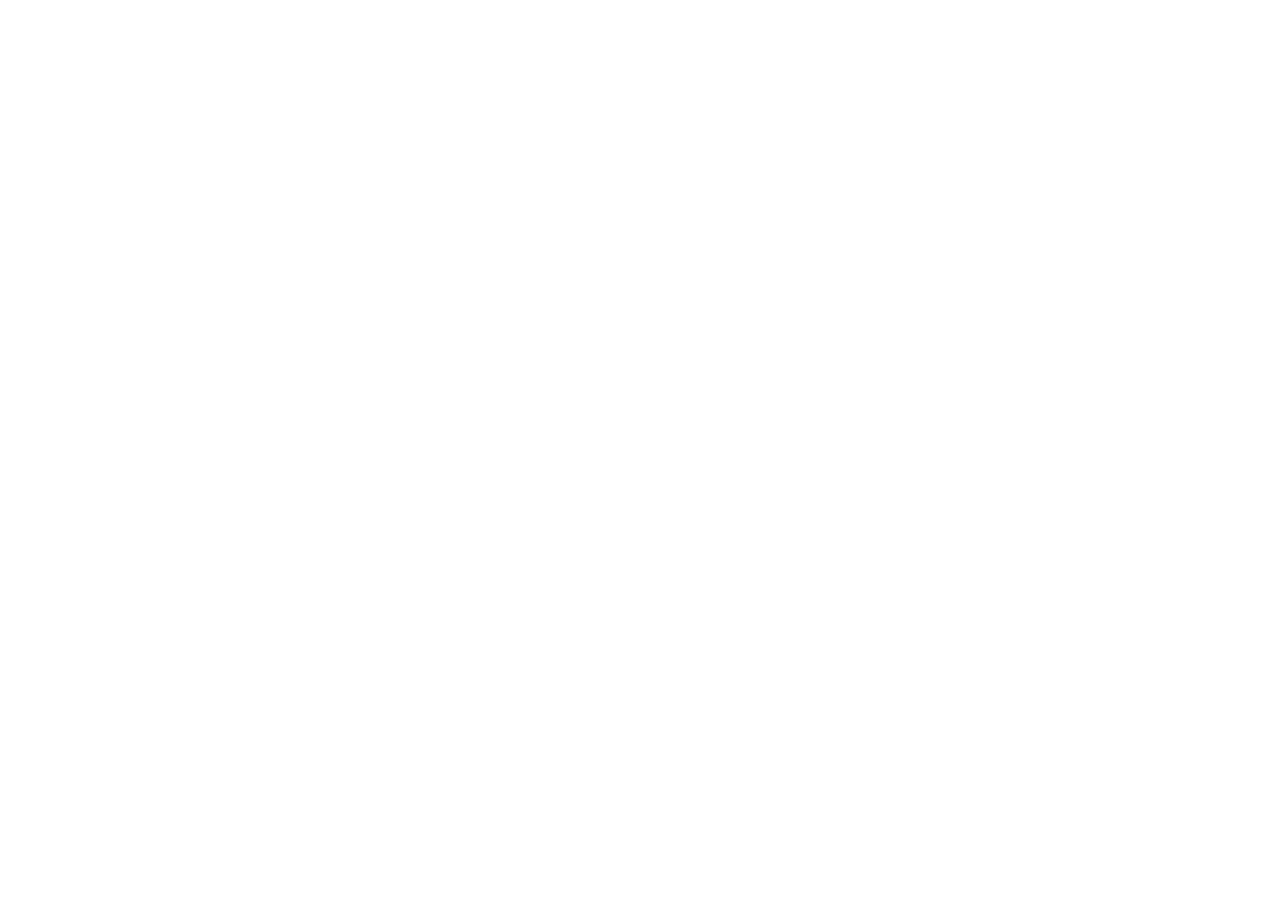
==== index.html @ 37338e55 "First Day" ====
<!doctype html>
<html lang="en">
<head>
    <meta charset="UTF-8">
    <meta name="viewport"
          content="width=device-width, user-scalable=no, initial-scale=1.0, maximum-scale=1.0, minimum-scale=1.0">
    <meta http-equiv="X-UA-Compatible" content="ie=edge">
    <title>Document</title>
    <link rel="stylesheet" href="./css/styles.css">
</head>
<body>


<script src="./js/scripts.js"></script>
</body>
</html>
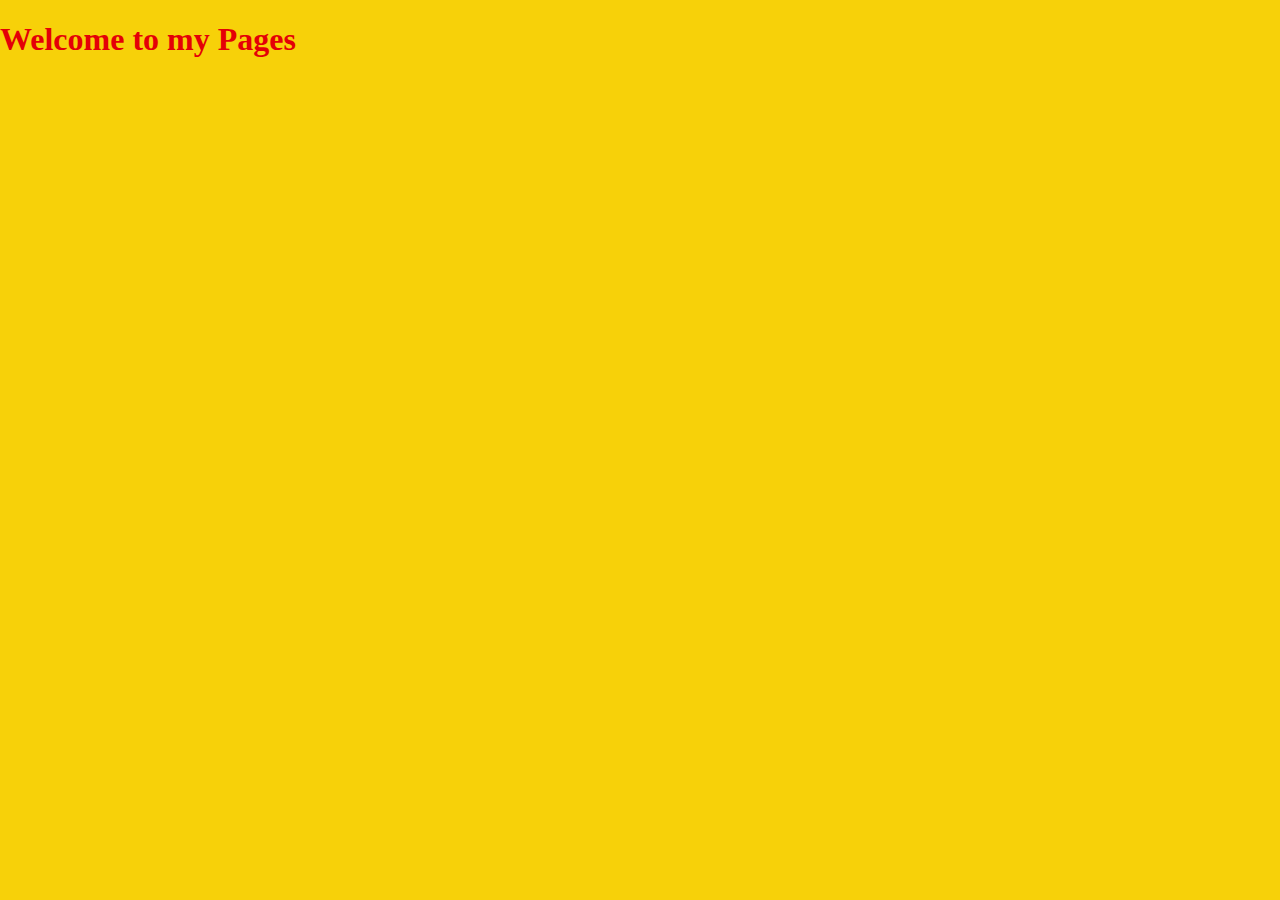
==== commit 41ffa464: "Another 2 day update" ====
--- a/index.html
+++ b/index.html
@@ -5,12 +5,14 @@
     <meta name="viewport"
           content="width=device-width, user-scalable=no, initial-scale=1.0, maximum-scale=1.0, minimum-scale=1.0">
     <meta http-equiv="X-UA-Compatible" content="ie=edge">
-    <title>Document</title>
+    <title>Javascript Class One</title>
+    <!--This is my style sheet-->
     <link rel="stylesheet" href="./css/styles.css">
 </head>
 <body>
 
-
+    <h1>Welcome to my Pages</h1>
+    <!--This is my scripts file-->
 <script src="./js/scripts.js"></script>
 </body>
 </html>--- a/css/styles.css
+++ b/css/styles.css
@@ -0,0 +1,262 @@
+/* UNIVERSALS */
+body, html {
+    padding: 0;
+    margin: 0;
+    position: relative;
+    top: 0;
+    left: 0;
+    right: 0;
+    bottom: 0;
+}
+
+html {
+    background-color: #F7D109;
+}
+
+main, aside {
+    font-size: 1.5em;
+}
+
+a {
+    color: #333;
+    font-weight: bold;
+}
+
+h1, h2, h3, h4, h5, h6 {
+    color: #e40007;
+}
+
+a:hover {
+    text-decoration: none;
+    color: #e40007;
+}
+
+ul {
+    list-style: none;
+}
+
+.bulleted-points {
+    list-style-type: circle;
+}
+
+.dashed-list {
+    list-style-type: square;
+}
+
+.text-bold {
+    font-weight: bold;
+}
+
+pre {
+    background-color: #000;
+    color: #fff;
+    display: flex;
+    align-items: center;
+}
+
+code {
+    float: left;
+}
+
+.highlight-circle {
+    display: inline-block;
+    height: 20px;
+    width: 20px;
+    border-radius: 50%;
+    border: 1px solid #e40007;
+    animation: fade-in infinite 3s;
+    padding-left: 4px;
+}
+
+.highlight-block {
+    background-color: yellow;
+    color: #e40007;
+    animation: fade-in infinite 3s;
+}
+
+.container, .container-fluid {
+    padding-bottom: 160px;
+}
+/* JS HELPERS */
+.header-fixed {
+    position: fixed;
+    top: 0;
+    left: 0;
+    right: 0;
+    animation: roll-down .2s ease-in;
+    z-index: 10;
+}
+
+.header-relative {
+    position: relative;
+    animation: fade-in .4s ease-in;
+}
+
+.js-link {
+    font-weight: bold
+}
+
+.js-link:hover {
+    cursor: pointer;
+    color: #e40007;
+}
+
+/* HEADER */
+header {
+    display: flex;
+    align-items: center;
+    justify-content: space-between;
+    background-color: #eee;
+}
+
+.logo {
+    background-color: #e40007;
+    border-radius: 50%;
+    height: 105px;
+    width: 105px;
+    animation: color-swirl 2s ease-in-out;
+}
+
+.logo a {
+    font-size: 1.75em;
+    color: #fff;
+    height: 100%;
+    width: 100%;
+    display: flex;
+    justify-content: center;
+    align-items: center;
+}
+
+.nav {
+    font-weight: bold;
+}
+
+.navbar-default {
+    background-color: #eee;
+    border: none;
+}
+
+.open .dropdown-menu {
+    position: fixed;
+    right: 9px;
+    top: 50px;
+    left: 86%;
+}
+
+/* MAIN STYLES */
+.section main, .section aside{
+    margin-top: 2em;
+}
+
+aside {
+    color: #e40007;
+    text-align: center;
+}
+
+aside h2 {
+    margin-top: 0;
+}
+
+.outline ul li:first-child {
+    font-weight: bold;
+    font-size: 1.7em;
+}
+
+.section aside {
+    animation: from-top 1.5s ease-in-out;
+}
+
+.section main {
+    animation: from-right 1.5s ease-in-out;
+}
+
+.title {
+    animation: fade-in 2s ease-in-out;
+}
+
+.fade-1 {
+    animation: fade-in 6.5s ease-in-out infinite;
+    opacity: 0;
+}
+.fade-2 {
+    animation: fade-in 6.5s 4s ease-in-out infinite;
+    opacity: 0;
+}
+.fade-3 {
+    animation: fade-in 6.5s 8s ease-in-out infinite;
+    opacity: 0;
+}
+.fade-4 {
+    animation: fade-in 6.5s 10s ease-in-out infinite;
+    opacity: 0;
+}
+.fade-5 {
+    animation: fade-in 6.5s 12s ease-in-out infinite;
+    opacity: 0;
+}
+.fade-6 {
+    animation: fade-in 6.5s 14s ease-in-out infinite;
+    opacity: 0;
+}
+
+/* TAKE HOME */
+.take-home ul li a {
+    font-weight: bold;
+}
+
+/* ANIMATIONS */
+@keyframes from-top {
+    from {
+        opacity: 0;
+        position: relative;
+        top: -200px;
+        color: #eee;
+    }
+
+    to {
+        opacity: 1;
+        position: relative;
+        top: 0;
+    }
+}
+
+@keyframes from-right {
+    from {
+        opacity: .5;
+        right: -2000px;
+    }
+
+    to {
+        opacity: 1;
+        right: 0;
+    }
+}
+
+@keyframes fade-in {
+    from {
+        opacity: 0;
+    }
+    to {
+        opacity: 1;
+    }
+}
+
+@keyframes color-swirl {
+    from {
+        background-color: #F7D109;
+        transform: rotate(0deg);
+    }
+    to {
+        background-color: #e40007;
+        transform: rotate(360deg);
+    }
+}
+
+@keyframes roll-down {
+    from {
+        transform: translateY(-85px);
+    }
+    to {
+        transform: translateY(0px);
+    }
+}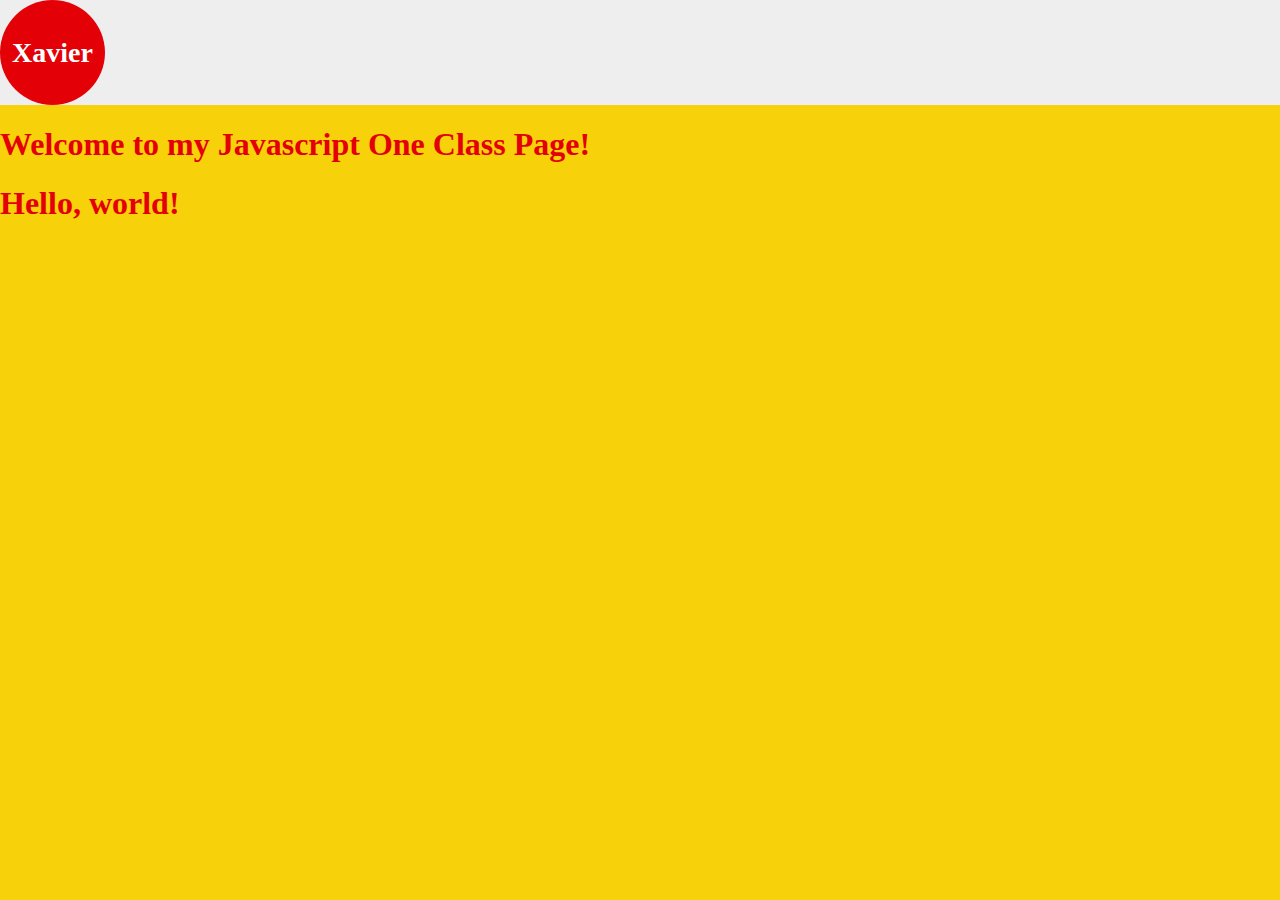
==== commit 7ec5a021: "Final Push for day 2" ====
--- a/index.html
+++ b/index.html
@@ -10,8 +10,10 @@
     <link rel="stylesheet" href="./css/styles.css">
 </head>
 <body>
-
-    <h1>Welcome to my Pages</h1>
+<header>
+    <div class="logo"><a href="index.html">Xavier</a></div>
+</header>
+    <h1>Welcome to my Javascript One Class Page!</h1>
     <!--This is my scripts file-->
 <script src="./js/scripts.js"></script>
 </body>
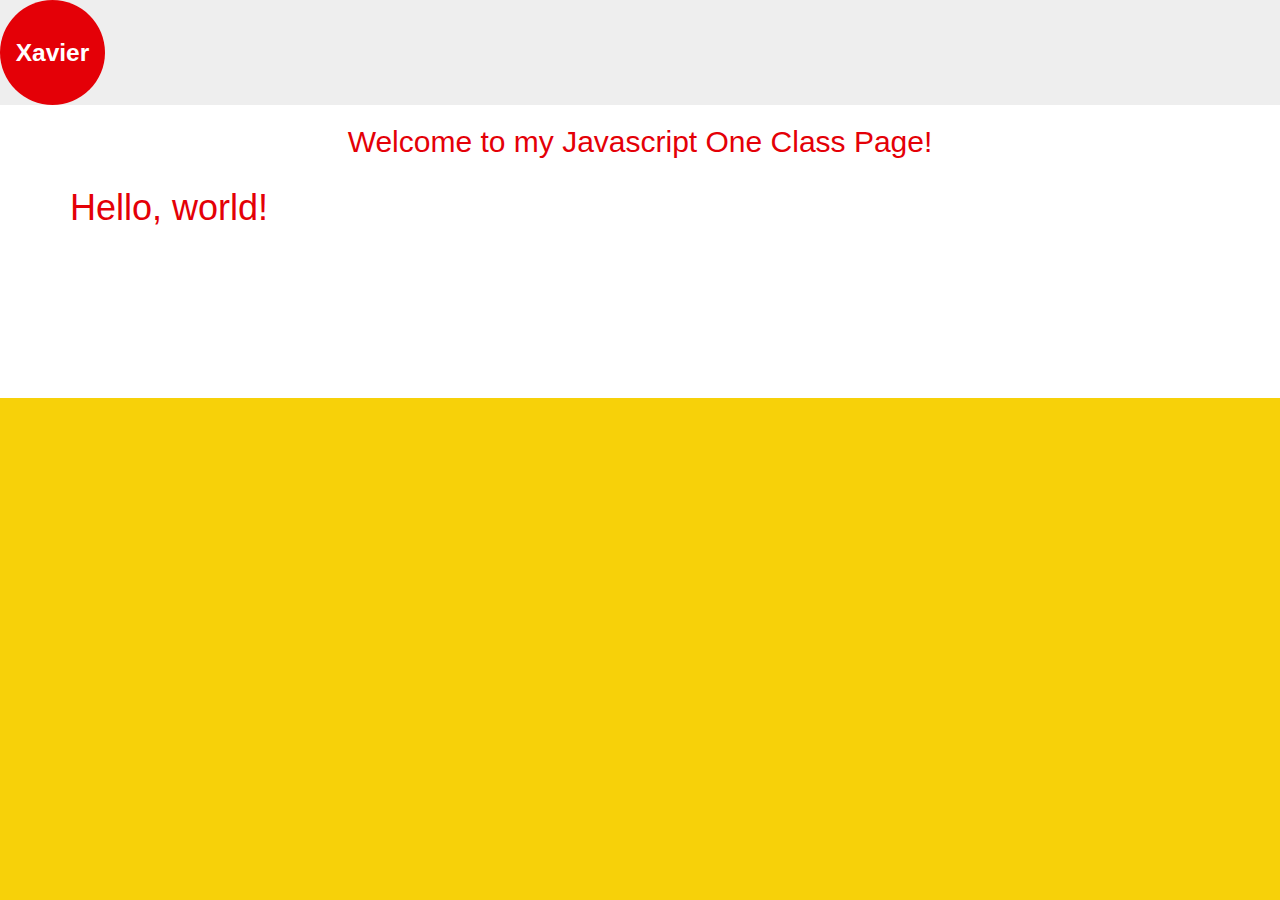
==== commit ae02df49: "OK, One more Push for day 2" ====
--- a/index.html
+++ b/index.html
@@ -7,14 +7,24 @@
     <meta http-equiv="X-UA-Compatible" content="ie=edge">
     <title>Javascript Class One</title>
     <!--This is my style sheet-->
-    <link rel="stylesheet" href="./css/styles.css">
+    <link rel="stylesheet" href="css/font-awesome.min.css">
+    <link rel="stylesheet" href="css/bootstrap.min.css">
+    <link rel="stylesheet" href="css/styles.css">
 </head>
 <body>
 <header>
     <div class="logo"><a href="index.html">Xavier</a></div>
+    <nav class="navbar navbar-default">
+    </nav>
 </header>
-    <h1>Welcome to my Javascript One Class Page!</h1>
+<div class="container">
+    <div class="row">
+        <div class="col-sm-12 text-center">
+            <h2>Welcome to my Javascript One Class Page!</h2>
+        </div>
+    </div>
     <!--This is my scripts file-->
 <script src="./js/scripts.js"></script>
+</div>
 </body>
 </html>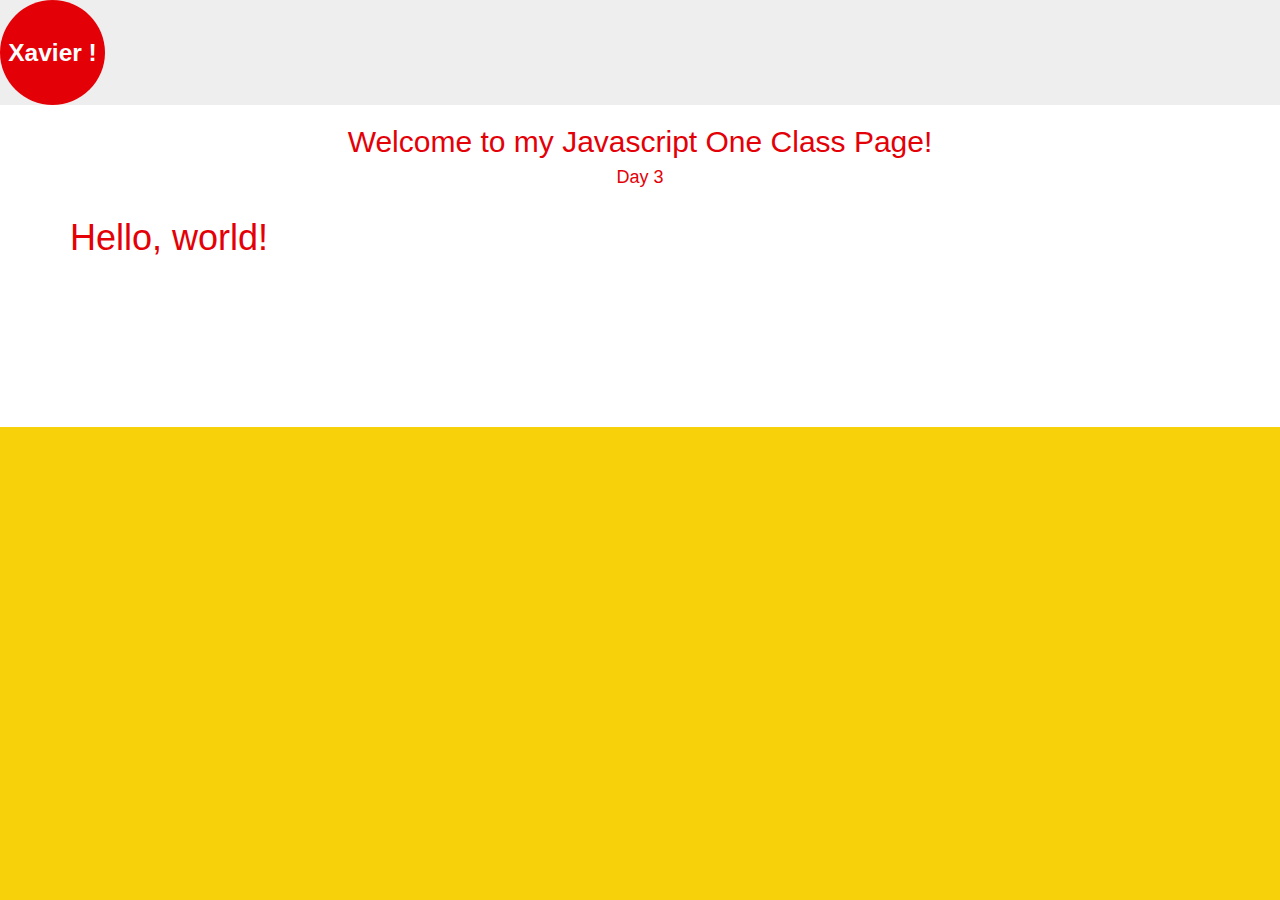
==== commit c95ad201: "My take home assignment" ====
--- a/index.html
+++ b/index.html
@@ -13,7 +13,7 @@
 </head>
 <body>
 <header>
-    <div class="logo"><a href="index.html">Xavier</a></div>
+    <div class="logo"><a href="index.html">Xavier !</a></div>
     <nav class="navbar navbar-default">
     </nav>
 </header>
@@ -21,7 +21,11 @@
     <div class="row">
         <div class="col-sm-12 text-center">
             <h2>Welcome to my Javascript One Class Page!</h2>
+            <h4>Day 3</h4>
         </div>
+        <!--<p>Am I too old to watch Star Wars?</p>-->
+        <p id="demo"></p>
+
     </div>
     <!--This is my scripts file-->
 <script src="./js/scripts.js"></script>
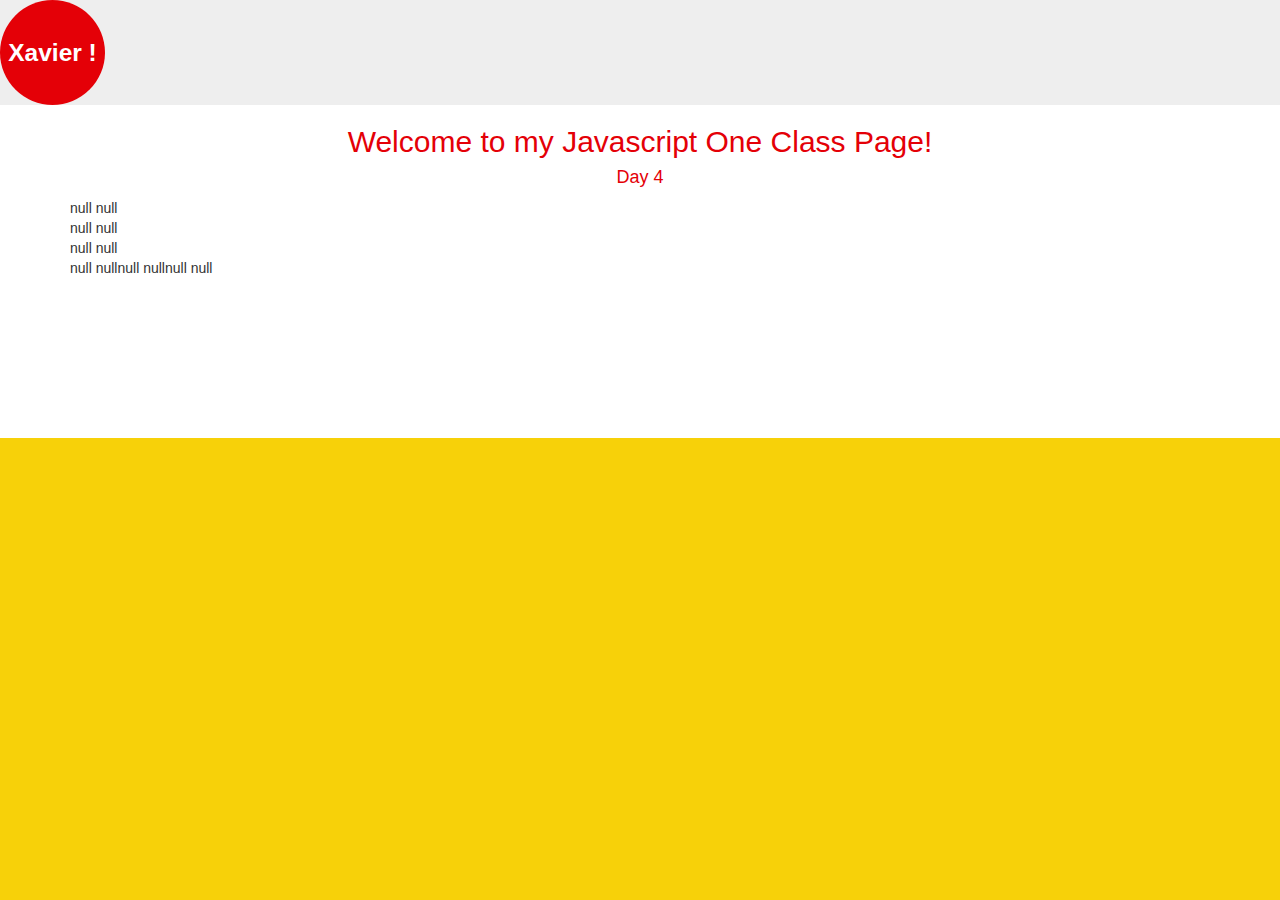
==== commit 124fc4c3: "Committed my Work" ====
--- a/index.html
+++ b/index.html
@@ -21,7 +21,7 @@
     <div class="row">
         <div class="col-sm-12 text-center">
             <h2>Welcome to my Javascript One Class Page!</h2>
-            <h4>Day 3</h4>
+            <h4>Day 4</h4>
         </div>
         <!--<p>Am I too old to watch Star Wars?</p>-->
         <p id="demo"></p>
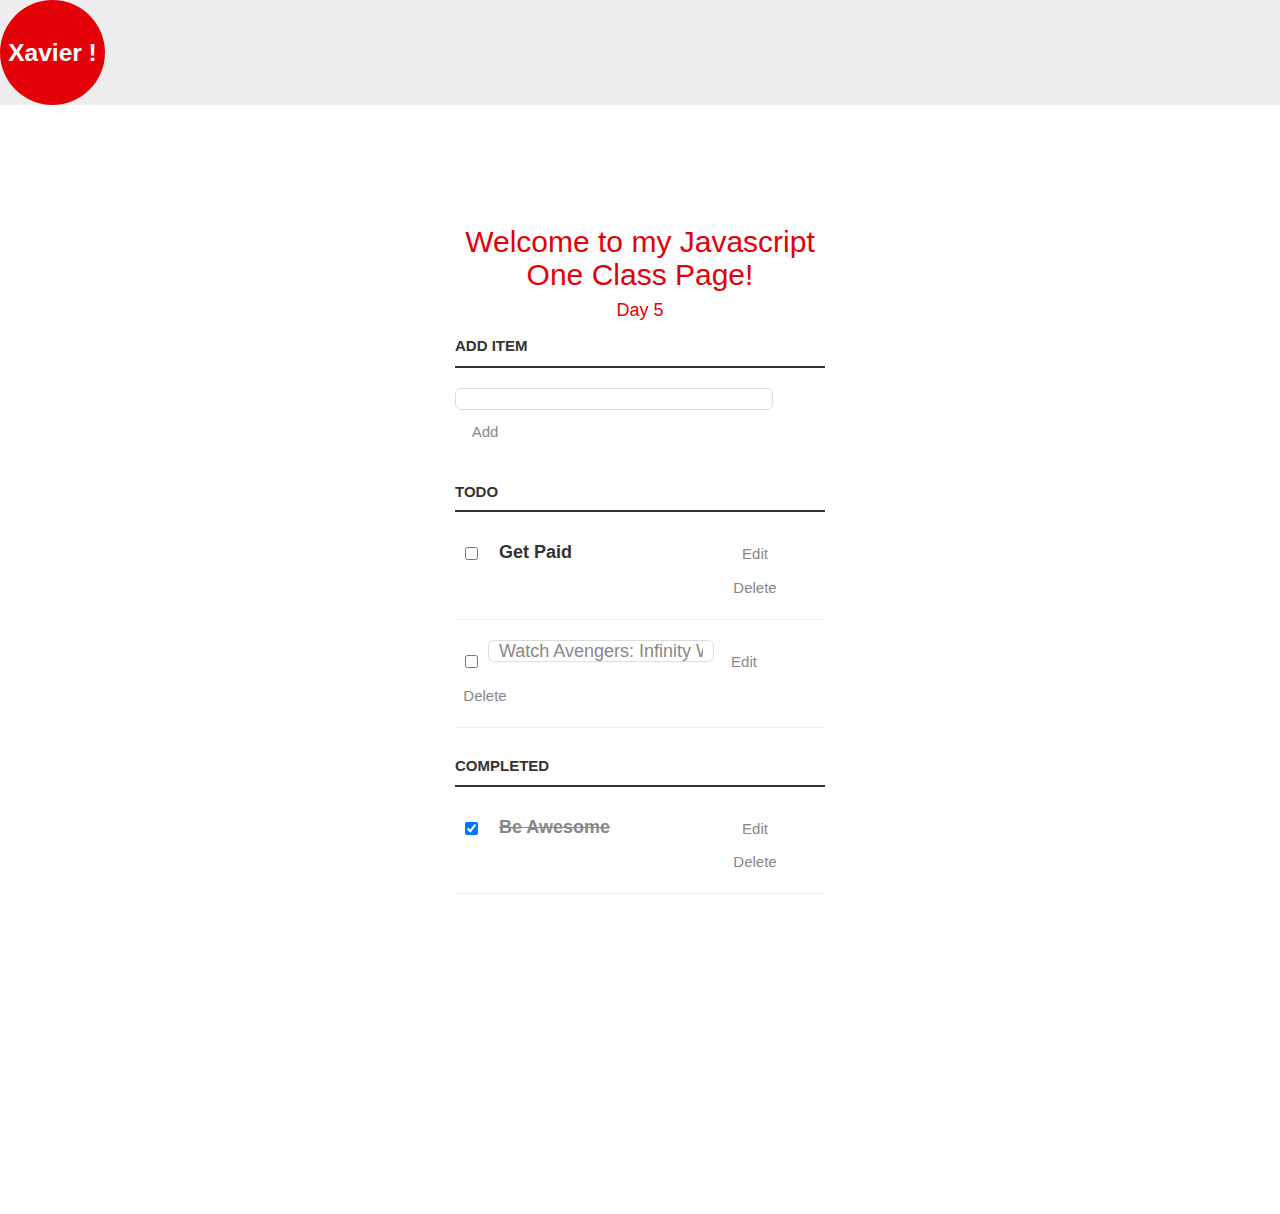
==== commit be5b628e: "Committed my Notes" ====
--- a/index.html
+++ b/index.html
@@ -21,12 +21,30 @@
     <div class="row">
         <div class="col-sm-12 text-center">
             <h2>Welcome to my Javascript One Class Page!</h2>
-            <h4>Day 4</h4>
+            <h4>Day 5</h4>
         </div>
-        <!--<p>Am I too old to watch Star Wars?</p>-->
-        <p id="demo"></p>
+        <!--<p id="demo"></p>-->
 
-    </div>
+        <!--Beginning of TODO list-->
+
+        <!-- Stack the columns on mobile by making one full-width and the other half-width -->
+        <div class="container">
+            <p>
+                <label for="new-task">Add Item</label><input id="new-task" type="text"><button>Add</button>
+            </p>
+
+            <h3>Todo</h3>
+            <ul id="incomplete-tasks">
+                <li><input type="checkbox"><label>Get Paid</label><input type="text"><button class="edit">Edit</button><button class="delete">Delete</button></li>
+                <li class="editMode"><input type="checkbox"><label>Watch Avengers: Infinity War</label><input type="text" value="Watch Avengers: Infinity War"><button class="edit">Edit</button><button class="delete">Delete</button></li>
+
+            </ul>
+
+            <h3>Completed</h3>
+            <ul id="completed-tasks">
+                <li><input type="checkbox" checked><label>Be Awesome</label><input type="text"><button class="edit">Edit</button><button class="delete">Delete</button></li>
+            </ul>
+        </div>
     <!--This is my scripts file-->
 <script src="./js/scripts.js"></script>
 </div>
--- a/css/styles.css
+++ b/css/styles.css
@@ -259,4 +259,125 @@
     to {
         transform: translateY(0px);
     }
+}
+
+/* Basic Style */
+body {
+    background: #fff;
+    color: #333;
+    font-family: Lato, sans-serif;
+}
+.container {
+    display: block;
+    width: 400px;
+    margin: 100px auto 0;
+}
+ul {
+    margin: 0;
+    padding: 0;
+}
+li * {
+    float: left;
+}
+li, h3 {
+    clear:both;
+    list-style:none;
+}
+input, button {
+    outline: none;
+}
+button {
+    background: none;
+    border: 0px;
+    color: #888;
+    font-size: 15px;
+    width: 60px;
+    margin: 10px 0 0;
+    font-family: Lato, sans-serif;
+    cursor: pointer;
+}
+button:hover {
+    color: #333;
+}
+/* Heading */
+h3,
+label[for='new-task'] {
+    color: #333;
+    font-weight: 700;
+    font-size: 15px;
+    border-bottom: 2px solid #333;
+    padding: 30px 0 10px;
+    margin: 0;
+    text-transform: uppercase;
+}
+input[type="text"] {
+    margin: 0;
+    font-size: 18px;
+    line-height: 18px;
+    height: 18px;
+    padding: 10px;
+    border: 1px solid #ddd;
+    background: #fff;
+    border-radius: 6px;
+    font-family: Lato, sans-serif;
+    color: #888;
+}
+input[type="text"]:focus {
+    color: #333;
+}
+
+/* New Task */
+label[for='new-task'] {
+    display: block;
+    margin: 0 0 20px;
+}
+input#new-task {
+    float: left;
+    width: 318px;
+}
+p > button:hover {
+    color: #0FC57C;
+}
+
+/* Task list */
+li {
+    overflow: hidden;
+    padding: 20px 0;
+    border-bottom: 1px solid #eee;
+}
+li > input[type="checkbox"] {
+    margin: 0 10px;
+    position: relative;
+    top: 15px;
+}
+li > label {
+    font-size: 18px;
+    line-height: 40px;
+    width: 237px;
+    padding: 0 0 0 11px;
+}
+li >  input[type="text"] {
+    width: 226px;
+}
+li > .delete:hover {
+    color: #CF2323;
+}
+
+/* Completed */
+#completed-tasks label {
+    text-decoration: line-through;
+    color: #888;
+}
+
+/* Edit Task */
+ul li input[type=text] {
+    display:none;
+}
+
+ul li.editMode input[type=text] {
+    display:block;
+}
+
+ul li.editMode label {
+    display:none;
 }